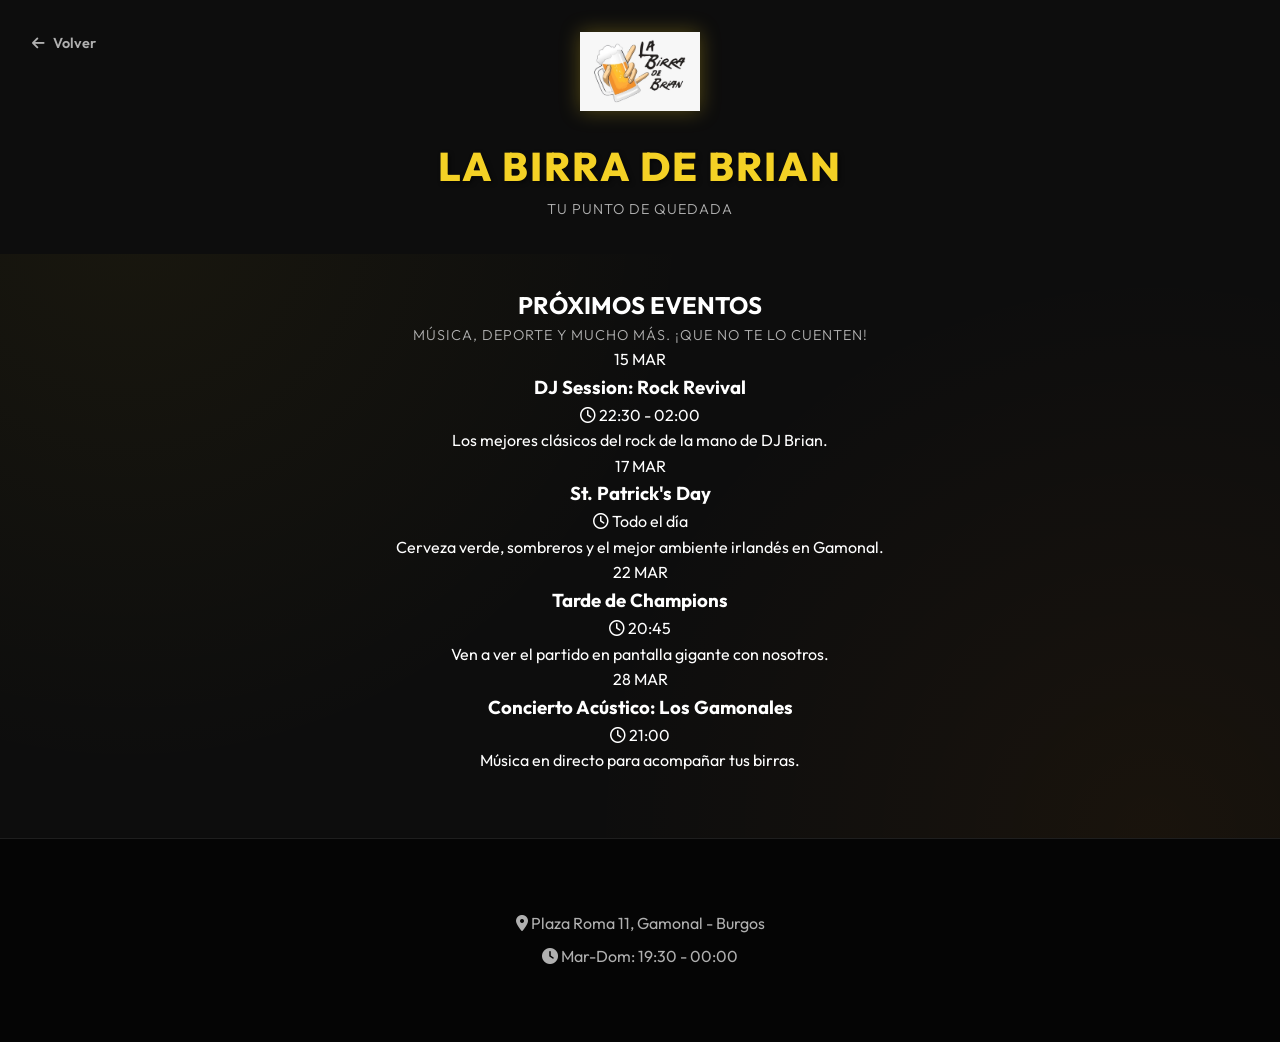
==== calendario.html @ c8e90c66 "Add files via upload" ====
<!DOCTYPE html>
<html lang="es">

<head>
    <meta charset="UTF-8">
    <meta name="viewport" content="width=device-width, initial-scale=1.0">
    <title>Calendario de Eventos - La Birra de Brian</title>
    <link rel="stylesheet" href="index.css">
    <link href="https://fonts.googleapis.com/css2?family=Outfit:wght@300;400;600;800&display=swap" rel="stylesheet">
    <link rel="stylesheet" href="https://cdnjs.cloudflare.com/ajax/libs/font-awesome/6.0.0/css/all.min.css">
</head>

<body>
    <header>
        <div class="logo-container">
            <a href="index.html" class="back-btn"><i class="fas fa-arrow-left"></i> Volver</a>
            <img src="logo.png" alt="La Birra de Brian Logo" id="logo">
            <h1>LA BIRRA DE BRIAN</h1>
            <p class="tagline">Tu Punto de Quedada</p>
        </div>
    </header>

    <main class="landing-container" style="height: auto; padding-top: 0;">
        <div class="social-header">
            <h2>PRÓXIMOS EVENTOS</h2>
            <p class="tagline">Música, deporte y mucho más. ¡Que no te lo cuenten!</p>
        </div>

        <div class="event-list">
            <div class="event-card">
                <div class="event-date">
                    <span>15</span> MAR
                </div>
                <div class="event-info">
                    <h3>DJ Session: Rock Revival</h3>
                    <p><i class="far fa-clock"></i> 22:30 - 02:00</p>
                    <p>Los mejores clásicos del rock de la mano de DJ Brian.</p>
                </div>
            </div>

            <div class="event-card">
                <div class="event-date">
                    <span>17</span> MAR
                </div>
                <div class="event-info">
                    <h3>St. Patrick's Day</h3>
                    <p><i class="far fa-clock"></i> Todo el día</p>
                    <p>Cerveza verde, sombreros y el mejor ambiente irlandés en Gamonal.</p>
                </div>
            </div>

            <div class="event-card">
                <div class="event-date">
                    <span>22</span> MAR
                </div>
                <div class="event-info">
                    <h3>Tarde de Champions</h3>
                    <p><i class="far fa-clock"></i> 20:45</p>
                    <p>Ven a ver el partido en pantalla gigante con nosotros.</p>
                </div>
            </div>

            <div class="event-card">
                <div class="event-date">
                    <span>28</span> MAR
                </div>
                <div class="event-info">
                    <h3>Concierto Acústico: Los Gamonales</h3>
                    <p><i class="far fa-clock"></i> 21:00</p>
                    <p>Música en directo para acompañar tus birras.</p>
                </div>
            </div>
        </div>
    </main>

    <footer>
        <div class="footer-content">
            <p><i class="fas fa-map-marker-alt"></i> Plaza Roma 11, Gamonal - Burgos</p>
            <p><i class="fas fa-clock"></i> Mar-Dom: 19:30 - 00:00</p>
        </div>
    </footer>
</body>

</html>
---- index.css ----
:root {
    --bg-color: #0d0d0d;
    --card-bg: rgba(30, 30, 30, 0.6);
    --primary-color: #f4d125;
    /* Beer/Gold */
    --accent-color: #ff8c00;
    --text-primary: #ffffff;
    --text-secondary: #b0b0b0;
    --glass-border: rgba(255, 255, 255, 0.1);
    --font-main: 'Outfit', sans-serif;
}

* {
    margin: 0;
    padding: 0;
    box-sizing: border-box;
}

body {
    background-color: var(--bg-color);
    background-image:
        radial-gradient(circle at 10% 20%, rgba(244, 209, 37, 0.05) 0%, transparent 40%),
        radial-gradient(circle at 90% 80%, rgba(255, 140, 0, 0.05) 0%, transparent 40%);
    color: var(--text-primary);
    font-family: var(--font-main);
    line-height: 1.6;
    overflow-x: hidden;
}

header {
    padding: 2rem 1rem 0;
    text-align: center;
    position: sticky;
    top: -150px;
    background: var(--bg-color);
    z-index: 100;
}

.back-btn {
    position: absolute;
    top: 2rem;
    left: 2rem;
    color: var(--text-secondary);
    text-decoration: none;
    font-size: 0.9rem;
    font-weight: 600;
    transition: color 0.3s ease;
    display: flex;
    align-items: center;
    gap: 8px;
}

.back-btn:hover {
    color: var(--primary-color);
}

.logo-container {
    padding-bottom: 2rem;
}

#logo {
    max-width: 120px;
    height: auto;
    filter: drop-shadow(0 0 10px rgba(244, 209, 37, 0.3));
    margin-bottom: 1rem;
    transition: transform 0.3s ease;
}

#logo:hover {
    transform: scale(1.05) rotate(5deg);
}

h1 {
    font-weight: 800;
    font-size: 2.5rem;
    letter-spacing: 2px;
    color: var(--primary-color);
    text-shadow: 2px 2px 4px rgba(0, 0, 0, 0.5);
}

.tagline {
    font-weight: 300;
    color: var(--text-secondary);
    letter-spacing: 1px;
    text-transform: uppercase;
    font-size: 0.9rem;
}

nav {
    margin-top: 2rem;
    overflow-x: auto;
    white-space: nowrap;
    padding: 10px 0;
    scrollbar-width: none;
    background: rgba(13, 13, 13, 0.9);
    backdrop-filter: blur(10px);
    border-bottom: 1px solid var(--glass-border);
}

nav::-webkit-scrollbar {
    display: none;
}

nav ul {
    list-style: none;
    display: flex;
    justify-content: center;
    gap: 2rem;
    padding: 0 1rem;
}

nav a {
    text-decoration: none;
    color: var(--text-secondary);
    font-weight: 600;
    font-size: 0.85rem;
    letter-spacing: 1px;
    padding: 5px 0;
    position: relative;
    transition: color 0.3s ease;
}

nav a.active,
nav a:hover {
    color: var(--primary-color);
}

nav a.active::after {
    content: '';
    position: absolute;
    bottom: -10px;
    left: 0;
    width: 100%;
    height: 3px;
    background: var(--primary-color);
    border-radius: 3px;
    box-shadow: 0 0 10px var(--primary-color);
}

main {
    max-width: 1200px;
    margin: 2rem auto;
    padding: 0 1rem;
}

.category-section {
    margin-bottom: 4rem;
    opacity: 0;
    transform: translateY(20px);
    transition: all 0.6s ease;
}

.category-section.visible {
    opacity: 1;
    transform: translateY(0);
}

.category-title {
    font-size: 1.8rem;
    font-weight: 800;
    margin-bottom: 2rem;
    padding-left: 1rem;
    border-left: 4px solid var(--primary-color);
    display: flex;
    justify-content: space-between;
    align-items: center;
}

.category-price-info {
    font-size: 0.9rem;
    color: var(--primary-color);
    font-weight: 400;
}

.menu-grid {
    display: grid;
    grid-template-columns: repeat(auto-fill, minmax(300px, 1fr));
    gap: 1.5rem;
}

.menu-item {
    background: var(--card-bg);
    backdrop-filter: blur(8px);
    border: 1px solid var(--glass-border);
    border-radius: 12px;
    padding: 1.5rem;
    display: flex;
    flex-direction: column;
    justify-content: space-between;
    transition: all 0.3s ease;
    cursor: pointer;
    position: relative;
    overflow: hidden;
}

.menu-item::before {
    content: '';
    position: absolute;
    top: 0;
    left: -100%;
    width: 100%;
    height: 100%;
    background: linear-gradient(90deg, transparent, rgba(255, 255, 255, 0.05), transparent);
    transition: 0.5s;
}

.menu-item:hover {
    transform: translateY(-5px);
    border-color: var(--primary-color);
    background: rgba(40, 40, 40, 0.8);
    box-shadow: 0 10px 30px rgba(0, 0, 0, 0.5);
}

.menu-item:hover::before {
    left: 100%;
}

.item-header {
    display: flex;
    justify-content: space-between;
    align-items: flex-start;
    margin-bottom: 0.5rem;
}

.item-name {
    font-weight: 700;
    font-size: 1.1rem;
    color: var(--primary-color);
}

.item-price {
    font-weight: 800;
    color: #fff;
    background: rgba(244, 209, 37, 0.2);
    padding: 2px 8px;
    border-radius: 4px;
    font-size: 0.9rem;
}

.item-desc {
    color: var(--text-secondary);
    font-size: 0.85rem;
    font-weight: 300;
}

footer {
    padding: 4rem 1rem;
    background: #050505;
    text-align: center;
    border-top: 1px solid var(--glass-border);
}

.footer-content p {
    margin: 0.5rem 0;
    color: var(--text-secondary);
}

.delivery-badge {
    margin-top: 2rem;
    display: inline-flex;
    align-items: center;
    gap: 10px;
    background: #FFD233;
    padding: 8px 16px;
    border-radius: 30px;
    color: #000;
    font-weight: 800;
    text-transform: uppercase;
    font-size: 0.8rem;
}

.delivery-badge img {
    height: 20px;
}

.floating-order {
    position: fixed;
    bottom: 30px;
    right: 30px;
    width: 60px;
    height: 60px;
    background: var(--primary-color);
    color: #000;
    border-radius: 50%;
    display: flex;
    align-items: center;
    justify-content: center;
    font-size: 1.5rem;
    box-shadow: 0 5px 20px rgba(244, 209, 37, 0.4);
    transition: all 0.3s cubic-bezier(0.175, 0.885, 0.32, 1.275);
    z-index: 1000;
    text-decoration: none;
}

.floating-order:hover {
    transform: scale(1.1);
    box-shadow: 0 10px 30px rgba(244, 209, 37, 0.6);
}

@media (max-width: 768px) {
    h1 {
        font-size: 1.8rem;
    }

    nav ul {
        gap: 1rem;
    }

    .menu-grid {
        grid-template-columns: 1fr;
    }

    .landing-grid {
        grid-template-columns: 1fr !important;
    }
}

/* Landing Page Styles */
.landing-container {
    height: 100vh;
    display: flex;
    flex-direction: column;
    justify-content: center;
    align-items: center;
    padding: 2rem;
    text-align: center;
}

.landing-logo {
    max-width: 250px;
    margin-bottom: 2rem;
}

.landing-grid {
    display: grid;
    grid-template-columns: repeat(2, 1fr);
    gap: 2rem;
    max-width: 900px;
    width: 100%;
    margin-top: 3rem;
}

.nav-card {
    background: var(--card-bg);
    border: 1px solid var(--glass-border);
    padding: 2.5rem;
    border-radius: 20px;
    text-decoration: none;
    color: var(--text-primary);
    transition: all 0.4s cubic-bezier(0.175, 0.885, 0.32, 1.275);
    display: flex;
    flex-direction: column;
    align-items: center;
    gap: 1rem;
    backdrop-filter: blur(12px);
}

.nav-card i {
    font-size: 2.5rem;
    color: var(--primary-color);
    transition: transform 0.3s ease;
}

.nav-card h2 {
    font-size: 1.2rem;
    letter-spacing: 1px;
}

.nav-card:hover {
    transform: translateY(-10px);
    border-color: var(--primary-color);
    background: rgba(244, 209, 37, 0.1);
    box-shadow: 0 15px 40px rgba(0, 0, 0, 0.4);
}

.nav-card:hover i {
    transform: scale(1.2);
}
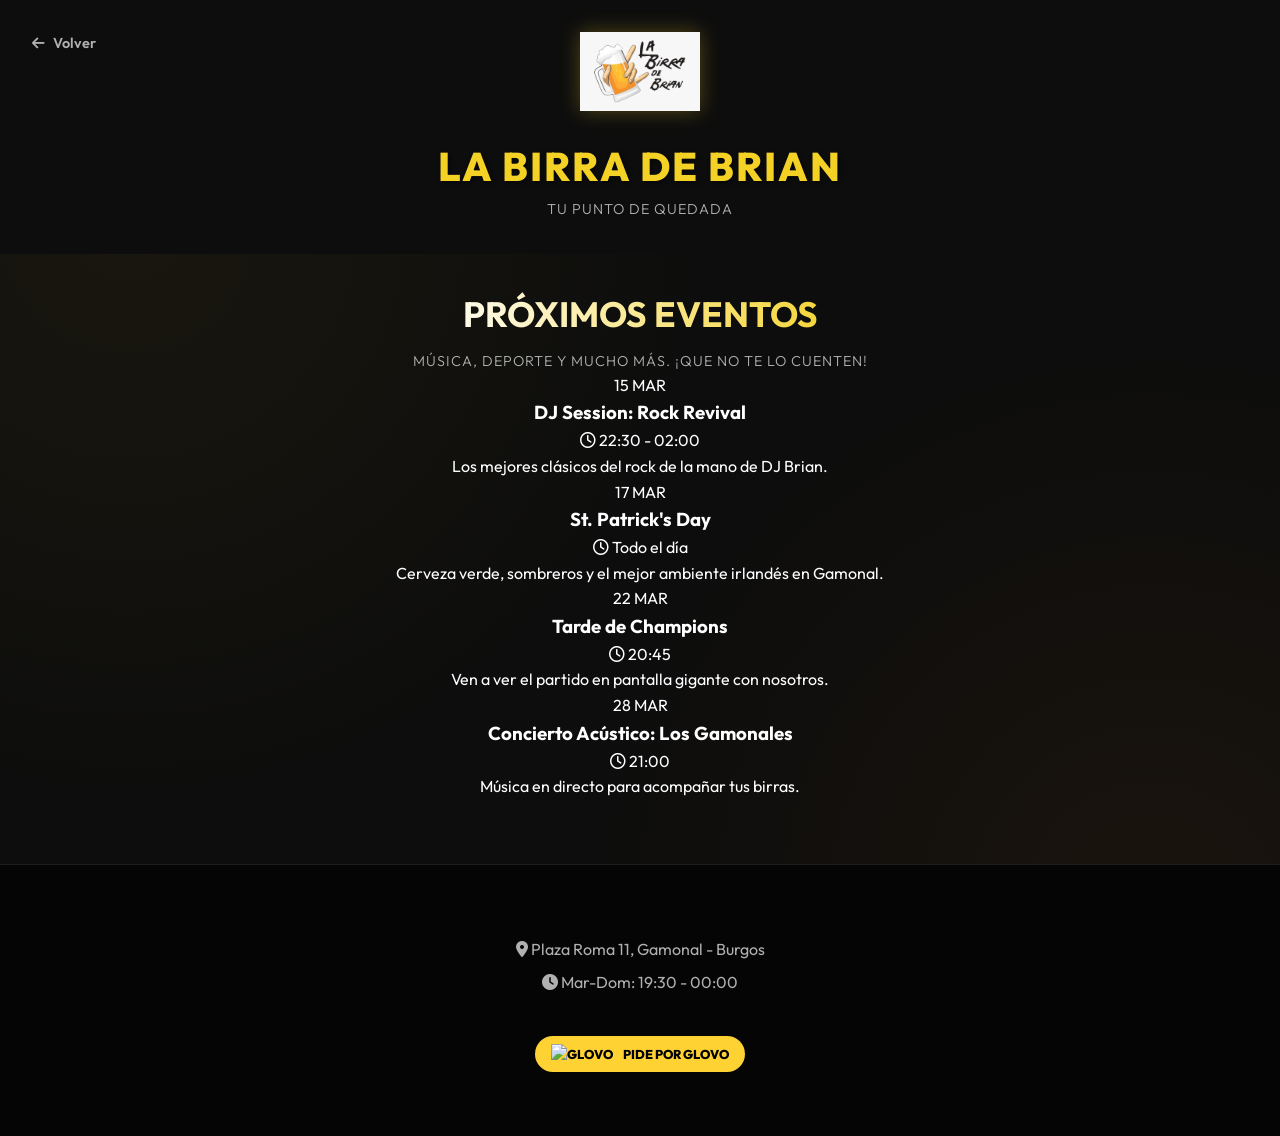
==== commit d9dcec38: "Add files via upload" ====
--- a/calendario.html
+++ b/calendario.html
@@ -77,8 +77,14 @@
         <div class="footer-content">
             <p><i class="fas fa-map-marker-alt"></i> Plaza Roma 11, Gamonal - Burgos</p>
             <p><i class="fas fa-clock"></i> Mar-Dom: 19:30 - 00:00</p>
+            <a href="https://glovoapp.com/es/es/burgos/stores/la-birra-de-brian-burgos" class="delivery-badge"
+                target="_blank">
+                <img src="https://upload.wikimedia.org/wikipedia/en/thumb/8/82/Glovo_logo.svg/1200px-Glovo_logo.svg.png"
+                    alt="Glovo">
+                <span>Pide por Glovo</span>
+            </a>
         </div>
     </footer>
 </body>
 
-</html>
+</html>
--- a/index.css
+++ b/index.css
@@ -267,6 +267,13 @@
     font-weight: 800;
     text-transform: uppercase;
     font-size: 0.8rem;
+    text-decoration: none;
+    transition: transform 0.3s ease, background 0.3s ease;
+}
+
+.delivery-badge:hover {
+    transform: scale(1.05);
+    background: #ffdb4d;
 }
 
 .delivery-badge img {
@@ -375,4 +382,101 @@
 
 .nav-card:hover i {
     transform: scale(1.2);
+}
+
+/* Forms & Buttons Enhancement */
+.form-container {
+    background: var(--card-bg);
+    backdrop-filter: blur(15px);
+    border: 1px solid var(--glass-border);
+    padding: 3rem;
+    border-radius: 24px;
+    max-width: 600px;
+    margin: 2rem auto;
+    box-shadow: 0 20px 50px rgba(0, 0, 0, 0.3);
+}
+
+.form-group {
+    margin-bottom: 1.5rem;
+    text-align: left;
+}
+
+.form-group label {
+    display: block;
+    font-size: 0.8rem;
+    font-weight: 600;
+    margin-bottom: 0.5rem;
+    color: var(--primary-color);
+    text-transform: uppercase;
+    letter-spacing: 1px;
+}
+
+.form-group input,
+.form-group select,
+.form-group textarea {
+    width: 100%;
+    padding: 12px 16px;
+    background: rgba(255, 255, 255, 0.05);
+    border: 1px solid var(--glass-border);
+    border-radius: 10px;
+    color: #fff;
+    font-family: var(--font-main);
+    transition: all 0.3s ease;
+}
+
+.form-group input:focus,
+.form-group select:focus,
+.form-group textarea:focus {
+    outline: none;
+    border-color: var(--primary-color);
+    background: rgba(255, 255, 255, 0.1);
+    box-shadow: 0 0 15px rgba(244, 209, 37, 0.2);
+}
+
+.submit-btn {
+    width: 100%;
+    padding: 16px;
+    background: linear-gradient(135deg, var(--primary-color), var(--accent-color));
+    border: none;
+    border-radius: 12px;
+    color: #000;
+    font-weight: 800;
+    font-size: 1rem;
+    text-transform: uppercase;
+    letter-spacing: 2px;
+    cursor: pointer;
+    transition: all 0.4s cubic-bezier(0.175, 0.885, 0.32, 1.275);
+    margin-top: 1rem;
+    position: relative;
+    overflow: hidden;
+    box-shadow: 0 10px 20px rgba(244, 209, 37, 0.3);
+}
+
+.submit-btn::after {
+    content: '';
+    position: absolute;
+    top: 0;
+    left: -100%;
+    width: 100%;
+    height: 100%;
+    background: linear-gradient(90deg, transparent, rgba(255, 255, 255, 0.4), transparent);
+    transition: 0.6s;
+}
+
+.submit-btn:hover {
+    transform: translateY(-5px) scale(1.02);
+    box-shadow: 0 15px 30px rgba(244, 209, 37, 0.5);
+}
+
+.submit-btn:hover::after {
+    left: 100%;
+}
+
+.social-header h2 {
+    font-size: 2.2rem;
+    margin-bottom: 0.5rem;
+    background: linear-gradient(to right, #fff, var(--primary-color));
+    -webkit-background-clip: text;
+    background-clip: text;
+    -webkit-text-fill-color: transparent;
 }
